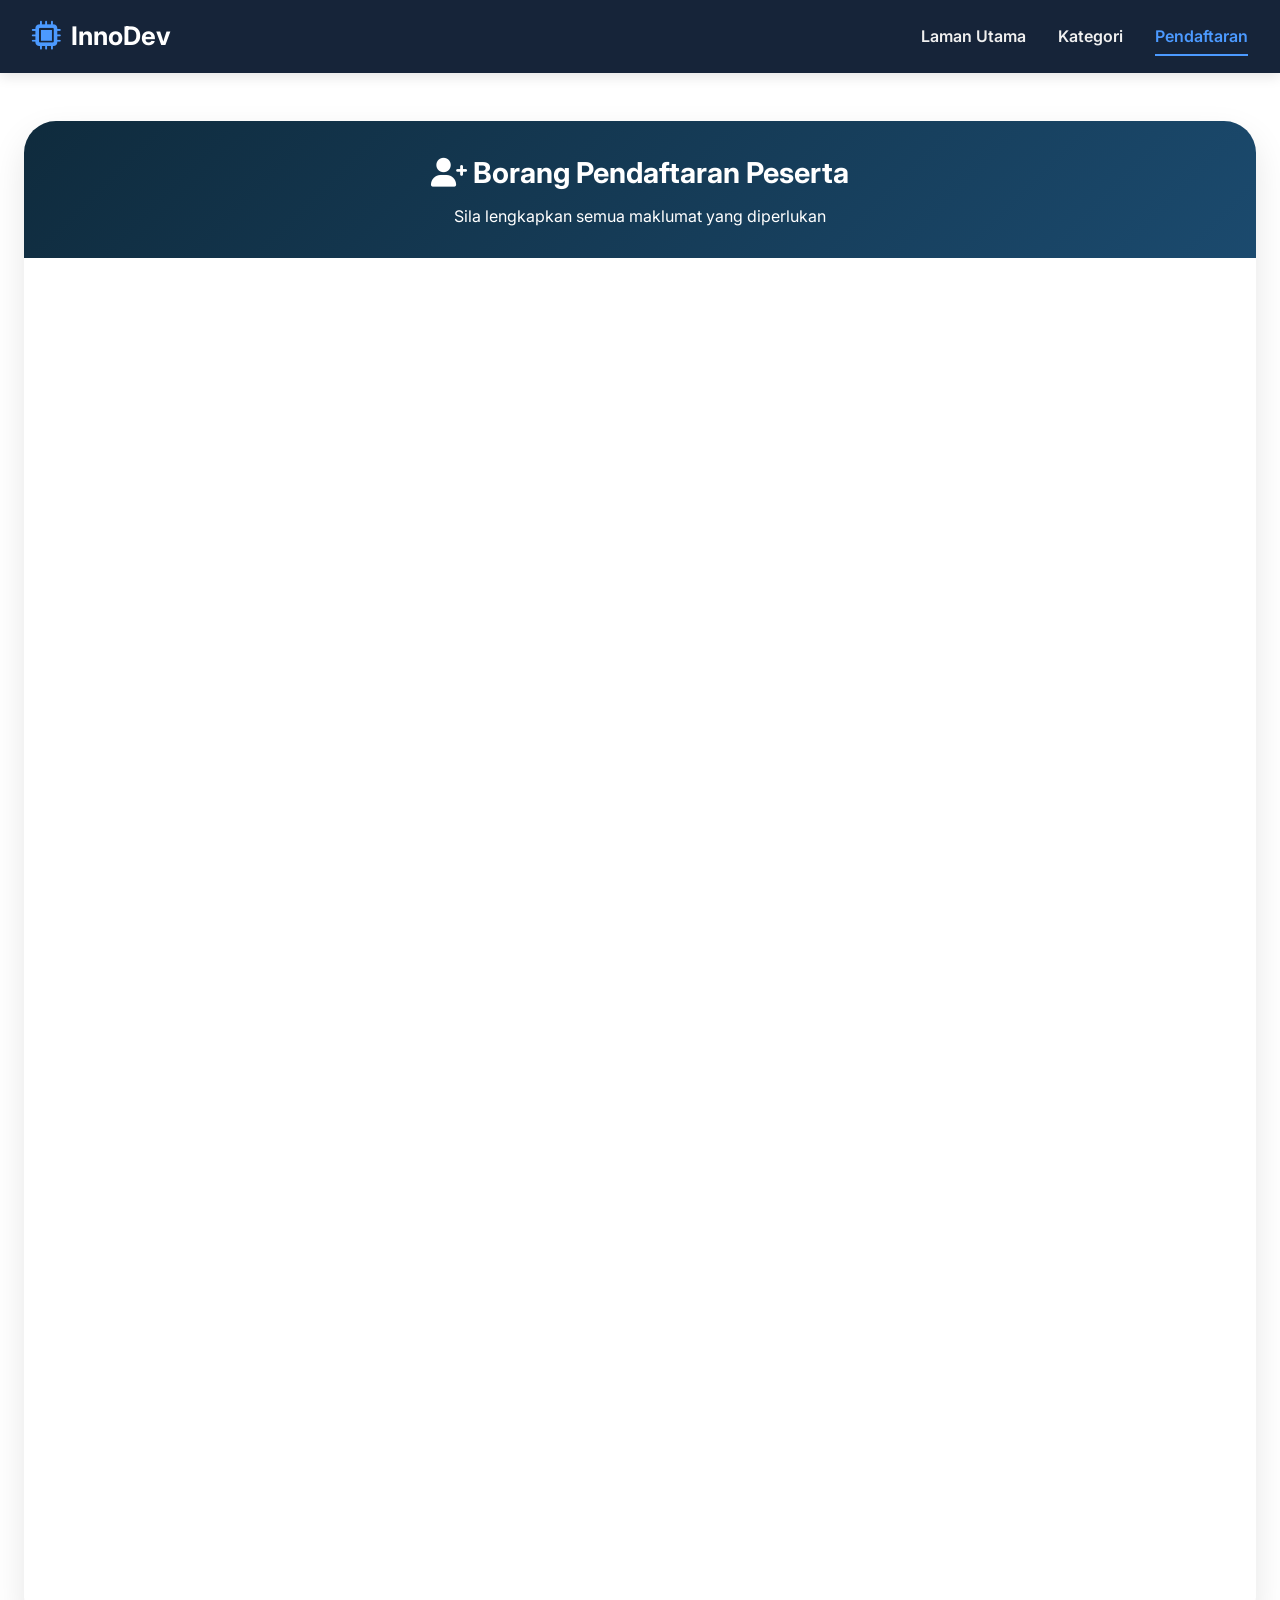
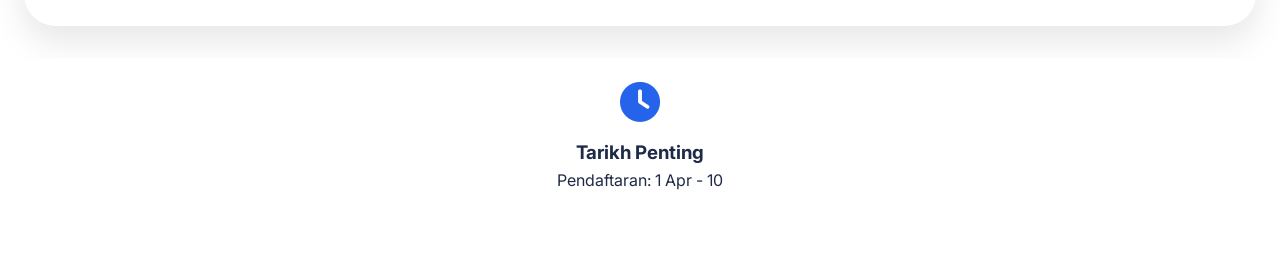
==== daftar.html @ 848b4697 "Add files via upload" ====
<!DOCTYPE html>
<html lang="ms">
<head>
    <meta charset="UTF-8">
    <meta name="viewport" content="width=device-width, initial-scale=1.0">
    <title>Pendaftaran | InnoDev 2026</title>
    <link rel="stylesheet" href="style.css">
    <link href="https://fonts.googleapis.com/css2?family=Inter:wght@300;400;600;700&display=swap" rel="stylesheet">
    <link rel="stylesheet" href="https://cdnjs.cloudflare.com/ajax/libs/font-awesome/6.0.0-beta3/css/all.min.css">
</head>
<body>

    <nav class="navbar">
        <div class="nav-container">
            <div class="logo">
                <i class="fas fa-microchip"></i>
                <span>InnoDev</span>
            </div>
            <ul class="nav-links">
                <li><a href="index.html">Laman Utama</a></li>
                <li><a href="kategori.html">Kategori</a></li>
                <li><a href="daftar.html" class="active">Pendaftaran</a></li>
            </ul>
            <div class="hamburger">
                <span></span>
                <span></span>
                <span></span>
            </div>
        </div>
    </nav>

    <main>
        <section class="daftar-section">
            <div class="container">
                <div class="form-container">
                    <div class="form-header">
                        <h2><i class="fas fa-user-plus"></i> Borang Pendaftaran Peserta</h2>
                        <p>Sila lengkapkan semua maklumat yang diperlukan</p>
                    </div>
                    <div class="form-embed-wrapper">
                        <iframe class="google-form-iframe" 
                            src="https://docs.google.com/forms/d/e/1FAIpQLScdlkq4_iUeVs3uIC7TVuunOfCUPGfjQRU1evwpNEHklO0zPQ/viewform?embedded=true" 
                            width="100%" 
                            height="1320" 
                            frameborder="0" 
                            marginheight="0" 
                            marginwidth="0">
                            Loading…
                        </iframe>
                    </div>
                </div>

                <div class="daftar-grafik">
                    <div class="daftar-info-card">
                        <i class="fas fa-clock"></i>
                        <h3>Tarikh Penting</h3>
                        <p>Pendaftaran: 1 Apr - 10
---- style.css ----
* {
    margin: 0;
    padding: 0;
    box-sizing: border-box;
}

body {
    font-family: 'Inter', sans-serif;
    color: #1e2a47;
    line-height: 1.6;
    /* ========== BACKGROUND IMAGE UNTUK SEMUA PAGE ========== */
    background-image: url('https://images.unsplash.com/photo-1517245386807-bb43f82c33c4?q=80&w=2070&auto=format');
    background-attachment: fixed;
    background-size: cover;
    background-position: center;
    background-repeat: no-repeat;
}

/* Supaya content nampak jelas di atas background */
main {
    background: rgba(255, 255, 255, 0.88);
    backdrop-filter: blur(2px);
}

.container {
    max-width: 1280px;
    margin: 0 auto;
    padding: 0 1.5rem;
}

/* ========================================
   NAVIGATION BAR
   ======================================== */
.navbar {
    background-color: rgba(10, 25, 47, 0.95);
    backdrop-filter: blur(8px);
    box-shadow: 0 4px 12px rgba(0,0,0,0.1);
    position: sticky;
    top: 0;
    z-index: 1000;
    padding: 1rem 0;
}

.nav-container {
    max-width: 1280px;
    margin: 0 auto;
    display: flex;
    justify-content: space-between;
    align-items: center;
    padding: 0 2rem;
}

.logo {
    display: flex;
    align-items: center;
    gap: 0.6rem;
    font-size: 1.6rem;
    font-weight: 700;
    color: white;
}

.logo i {
    font-size: 1.8rem;
    color: #4c9aff;
}

.nav-links {
    display: flex;
    list-style: none;
    gap: 2rem;
}

.nav-links li a {
    text-decoration: none;
    font-weight: 600;
    color: #f0f0f0;
    transition: color 0.3s;
    padding: 0.5rem 0;
}

.nav-links li a:hover,
.nav-links li a.active {
    color: #4c9aff;
    border-bottom: 2px solid #4c9aff;
}

.hamburger {
    display: none;
    flex-direction: column;
    cursor: pointer;
}

.hamburger span {
    width: 28px;
    height: 3px;
    background: white;
    margin: 4px 0;
    border-radius: 4px;
}

/* ========================================
   HERO SECTION (Home Page)
   ======================================== */
.hero-section {
    position: relative;
    background-image: url('https://images.unsplash.com/photo-1522071820081-009f0129c71c?q=80&w=2070&auto=format&fit=crop');
    background-size: cover;
    background-position: center;
    min-height: 85vh;
    display: flex;
    align-items: center;
    justify-content: center;
    text-align: center;
}

.hero-section::before {
    content: "";
    position: absolute;
    top: 0;
    left: 0;
    width: 100%;
    height: 100%;
    background: inherit;
    filter: blur(10px) brightness(0.6);
    transform: scale(1.05);
    z-index: 0;
}

.hero-overlay {
    position: absolute;
    top: 0;
    left: 0;
    width: 100%;
    height: 100%;
    background: rgba(0, 0, 0, 0.55);
    z-index: 1;
}

.hero-content {
    position: relative;
    z-index: 2;
    color: white;
    max-width: 900px;
    padding: 2rem;
}

.hero-content h1 {
    font-size: 3rem;
    font-weight: 800;
    margin-bottom: 1rem;
}

.highlight {
    color: #ffd966;
    border-bottom: 3px solid #ffaa33;
}

.tagline {
    font-size: 1.3rem;
    margin-bottom: 2rem;
}

.event-details {
    display: flex;
    flex-wrap: wrap;
    justify-content: center;
    gap: 2rem;
    margin-top: 2rem;
}

.detail-card {
    background: rgba(255,255,255,0.15);
    backdrop-filter: blur(4px);
    padding: 1rem 1.6rem;
    border-radius: 32px;
    display: flex;
    align-items: center;
    gap: 1rem;
    border: 1px solid rgba(255,255,255,0.3);
}

.detail-card i {
    font-size: 1.8rem;
    color: #ffd966;
}

.detail-card div {
    display: flex;
    flex-direction: column;
    text-align: left;
}

.detail-card strong {
    font-size: 0.9rem;
    font-weight: 600;
}

.detail-card span {
    font-size: 0.9rem;
}

/* ========================================
   STATS SECTION (Countdown + Counter)
   ======================================== */
.stats-section {
    padding: 3rem 1rem;
}

.countdown-wrapper {
    display: flex;
    flex-wrap: wrap;
    gap: 2rem;
    justify-content: center;
}

.countdown-card, .participant-card {
    flex: 1;
    min-width: 280px;
    background: rgba(255, 255, 255, 0.95);
    border-radius: 32px;
    padding: 1.8rem;
    text-align: center;
    box-shadow: 0 12px 28px rgba(0,0,0,0.08);
}

.countdown-card h3, .participant-card h3 {
    font-size: 1.5rem;
    margin-bottom: 1.2rem;
    color: #1e2a47;
}

.countdown-timer {
    display: flex;
    justify-content: center;
    gap: 1rem;
    flex-wrap: wrap;
}

.time-box {
    background: #102a4e;
    color: white;
    padding: 1rem;
    border-radius: 20px;
    min-width: 70px;
    text-align: center;
}

.time-box span {
    font-size: 2rem;
    font-weight: 800;
    display: block;
}

.time-box label {
    font-size: 0.7rem;
    text-transform: uppercase;
}

.counter-number {
    font-size: 4rem;
    font-weight: 800;
    color: #2c7da0;
    background: #eef2fa;
    display: inline-block;
    padding: 0.2rem 1.5rem;
    border-radius: 60px;
    margin: 0.5rem 0;
}

.counter-note {
    font-size: 0.8rem;
    color: #6c757d;
}

.refresh-info {
    margin-top: 1rem;
    font-size: 0.8rem;
    background: #e9ecef;
    display: inline-block;
    padding: 0.4rem 1rem;
    border-radius: 50px;
}

/* ========================================
   MAP SECTION
   ======================================== */
.map-section {
    padding: 3rem 0;
}

.section-card {
    background: rgba(255, 255, 255, 0.95);
    border-radius: 28px;
    padding: 1.5rem;
    box-shadow: 0 6px 18px rgba(0,0,0,0.05);
}

.section-card h3 {
    font-size: 1.5rem;
    margin-bottom: 1rem;
    color: #1e2a47;
    border-left: 5px solid #4c9aff;
    padding-left: 1rem;
}

.map-container {
    border-radius: 20px;
    overflow: hidden;
}

.map-caption {
    font-size: 0.85rem;
    margin-top: 0.8rem;
    color: #6c757d;
}

/* ========================================
   GALLERY SECTION (Horizontal Images)
   ======================================== */
.gallery-section {
    padding: 3rem 0;
}

.gallery-section h3 {
    font-size: 1.8rem;
    margin-bottom: 2rem;
    text-align: center;
    color: #1e2a47;
}

.image-row {
    display: flex;
    flex-wrap: wrap;
    gap: 1.5rem;
    justify-content: center;
}

.image-card {
    flex: 1;
    min-width: 200px;
    max-width: 280px;
    background: rgba(255, 255, 255, 0.95);
    border-radius: 20px;
    overflow: hidden;
    box-shadow: 0 8px 20px rgba(0,0,0,0.1);
    transition: transform 0.3s;
}

.image-card:hover {
    transform: translateY(-5px);
}

.image-card img {
    width: 100%;
    height: 200px;
    object-fit: cover;
}

.image-card p {
    padding: 0.8rem;
    text-align: center;
    font-weight: 600;
    color: #1e2a47;
}

/* ========================================
   KATEGORI PAGE STYLES
   ======================================== */
.page-header {
    background: linear-gradient(135deg, #0f2b3d, #1b4a6e);
    color: white;
    padding: 4rem 0;
    text-align: center;
}

.page-header h1 {
    font-size: 2.5rem;
    margin-bottom: 0.5rem;
}

.kategori-grid {
    padding: 4rem 0;
}

.grid-container {
    display: flex;
    flex-wrap: wrap;
    gap: 2rem;
    justify-content: center;
    max-width: 1280px;
    margin: 0 auto;
    padding: 0 1.5rem;
}

.kategori-card {
    background: rgba(255, 255, 255, 0.95);
    border-radius: 24px;
    overflow: hidden;
    flex: 1;
    min-width: 300px;
    max-width: 500px;
    box-shadow: 0 20px 35px rgba(0,0,0,0.1);
    transition: transform 0.3s;
}

.kategori-card:hover {
    transform: translateY(-8px);
}

.card-header {
    padding: 1.8rem;
    text-align: center;
    color: white;
}

.kategori-card:nth-child(1) .card-header {
    background: linear-gradient(135deg, #2563eb, #1e40af);
}

.kategori-card:nth-child(2) .card-header {
    background: linear-gradient(135deg, #059669, #047857);
}

.card-header i {
    font-size: 3rem;
    margin-bottom: 0.5rem;
}

.card-header h2 {
    font-size: 1.5rem;
}

.card-body {
    padding: 1.8rem;
}

.syarat-list, .hadiah-list {
    margin: 1.2rem 0;
}

.syarat-list h4, .hadiah-list h4 {
    color: #1e2a47;
    margin-bottom: 0.8rem;
    display: flex;
    align-items: center;
    gap: 0.5rem;
}

.syarat-list ul, .hadiah-list ul {
    list-style: none;
    padding-left: 0;
}

.syarat-list li, .hadiah-list li {
    padding: 0.5rem 0;
    border-bottom: 1px solid #e9ecef;
    display: flex;
    align-items: center;
    gap: 0.7rem;
}

.syarat-list li i {
    color: #2563eb;
    width: 20px;
}

.hadiah-list li i {
    color: #f59e0b;
}

.hadiah-highlight {
    font-weight: 700;
    color: #059669;
}

.btn-kategori {
    display: inline-block;
    background: #1e2a47;
    color: white;
    padding: 0.7rem 1.5rem;
    border-radius: 40px;
    text-decoration: none;
    margin-top: 1rem;
    font-weight: 500;
    transition: background 0.3s;
}

.btn-kategori:hover {
    background: #2c3e66;
}

/* ========================================
   DAFTAR PAGE STYLES
   ======================================== */
.daftar-section {
    padding: 3rem 0;
}

.form-container {
    background: rgba(255, 255, 255, 0.95);
    border-radius: 32px;
    box-shadow: 0 15px 35px rgba(0,0,0,0.1);
    overflow: hidden;
}

.form-header {
    background: linear-gradient(135deg, #0f2b3d, #1b4a6e);
    padding: 1.8rem;
    text-align: center;
    color: white;
}

.form-header h2 {
    font-size: 1.8rem;
    margin-bottom: 0.5rem;
}

.form-embed-wrapper {
    padding: 1.5rem;
    display: flex;
    justify-content: center;
}

.google-form-iframe {
    width: 100%;
    max-width: 800px;
    height: 1320px;
    border: none;
    border-radius: 16px;
}

.daftar-grafik {
    display: flex;
    flex-wrap: wrap;
    gap: 1.5rem;
    justify-content: center;
    margin-top: 2rem;
}

.daftar-info-card {
    background: rgba(255, 255, 255, 0.95);
    border-radius: 24px;
    padding: 1.5rem;
    text-align: center;
    flex: 1;
    min-width: 200px;
}

.daftar-info-card i {
    font-size: 2.5rem;
    color: #2563eb;
    margin-bottom: 1rem;
}

.daftar-note {
    background: rgba(255, 243, 224, 0.95);
    border-left: 5px solid #ffaa33;
    border-radius: 16px;
    padding: 1rem;
    margin-top: 1.5rem;
    text-align: center;
}

/* ========================================
   FOOTER
   ======================================== */
.footer {
    background: rgba(11, 26, 46, 0.95);
    color: #b0c4de;
    text-align: center;
    padding: 2rem;
    margin-top: 2rem;
}

.footer i {
    margin: 0 0.3rem;
    font-size: 1.2rem;
}

/* ========================================
   RESPONSIVE DESIGN
   ======================================== */
@media (max-width: 768px) {
    .nav-links {
        position: fixed;
        top: 70px;
        left: -100%;
        width: 100%;
        height: calc(100vh - 70px);
        background: rgba(15, 26, 44, 0.95);
        backdrop-filter: blur(12px);
        flex-direction: column;
        align-items: center;
        justify-content: center;
        gap: 2rem;
        transition: left 0.3s;
    }
    
    .nav-links.active {
        left: 0;
    }
    
    .hamburger {
        display: flex;
    }
    
    .hero-content h1 {
        font-size: 1.8rem;
    }
    
    .tagline {
        font-size: 1rem;
    }
    
    .event-details {
        flex-direction: column;
        align-items: center;
    }
    
    .time-box span {
        font-size: 1.5rem;
    }
    
    .time-box {
        min-width: 60px;
    }
    
    .counter-number {
        font-size: 3rem;
    }
    
    .image-row {
        flex-direction: column;
        align-items: center;
    }
    
    .image-card {
        max-width: 100%;
    }
    
    .grid-container {
        flex-direction: column;
        align-items: center;
    }
    
    .kategori-card {
        max-width: 100%;
    }
    
    .google-form-iframe {
        height: 1000px;
    }
}
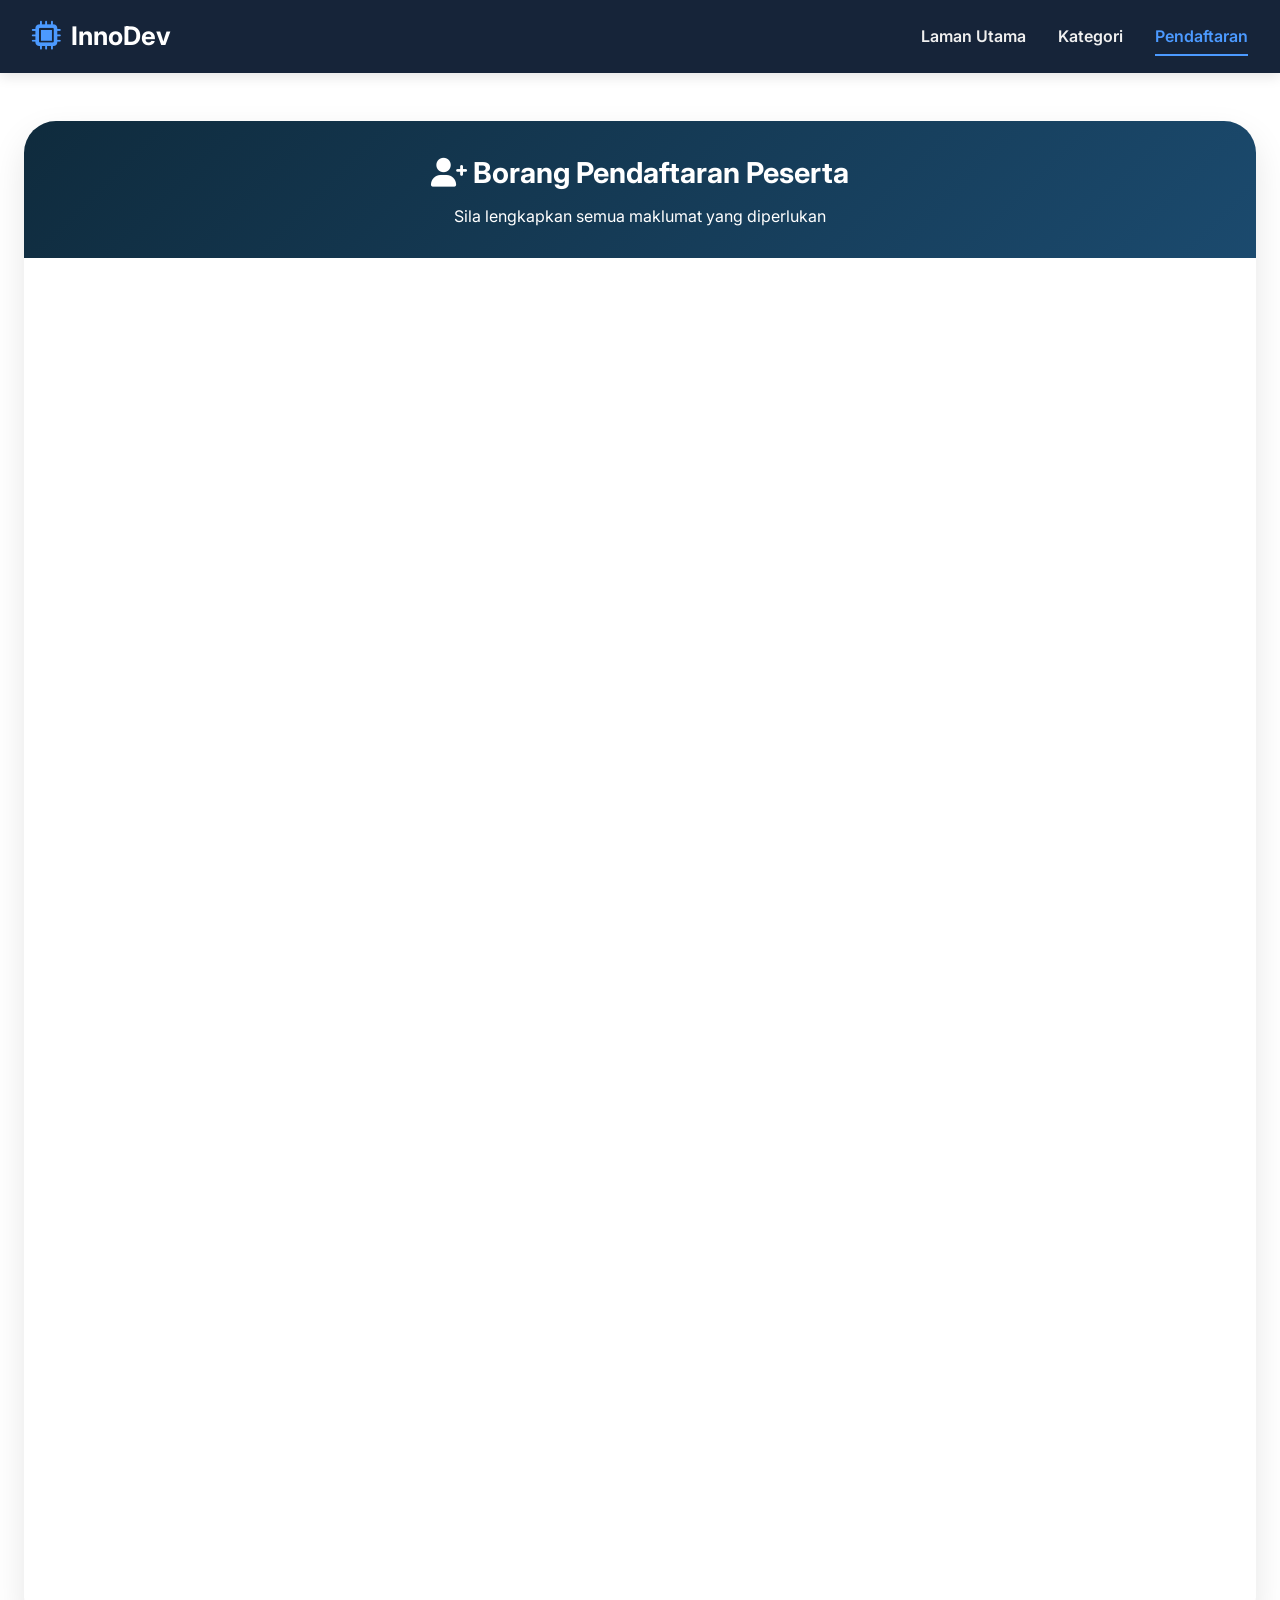
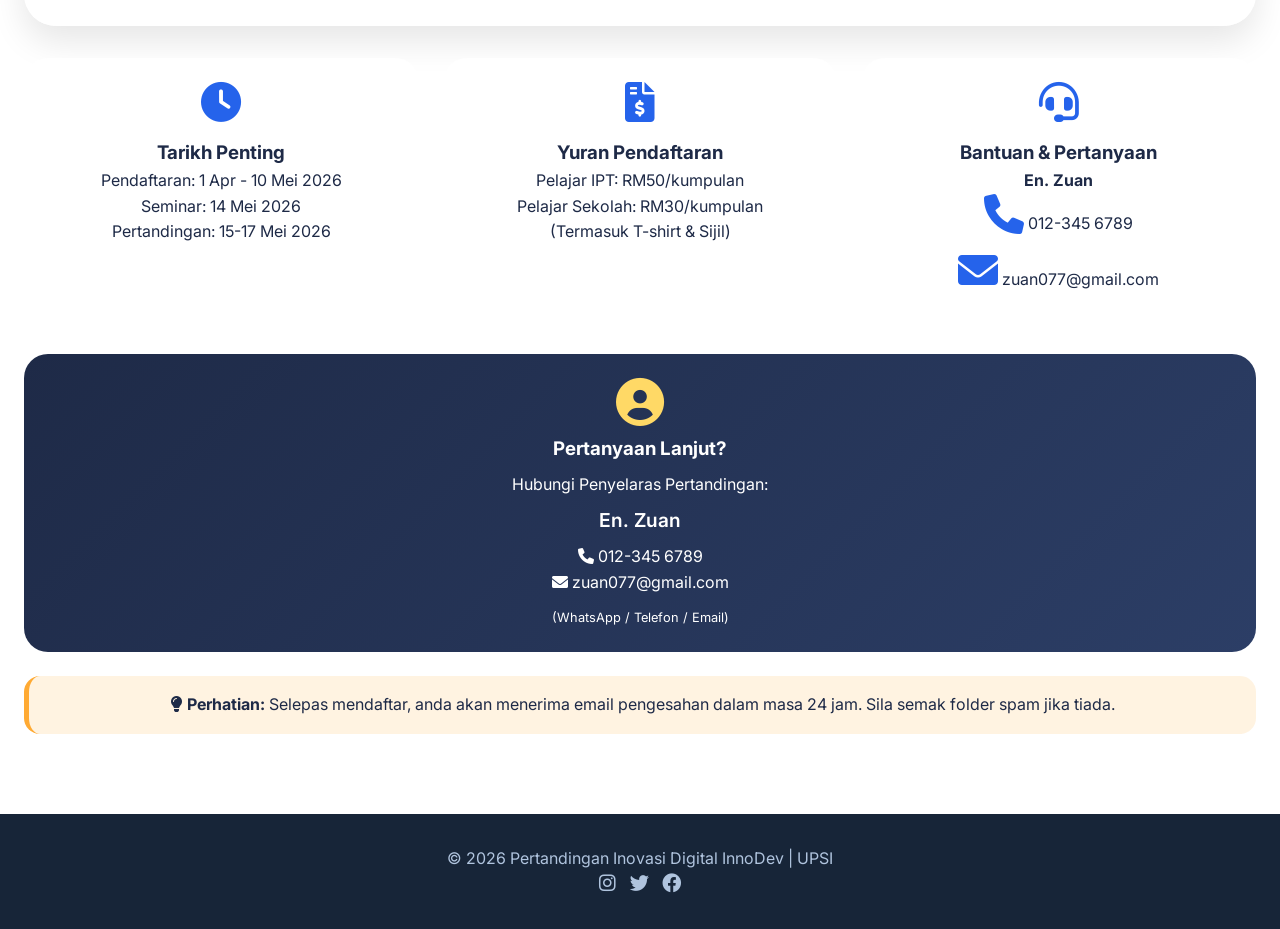
==== commit dcddb0e7: "Update daftar.html" ====
--- a/daftar.html
+++ b/daftar.html
@@ -54,4 +54,47 @@
                     <div class="daftar-info-card">
                         <i class="fas fa-clock"></i>
                         <h3>Tarikh Penting</h3>
-                        <p>Pendaftaran: 1 Apr - 10+                        <p>Pendaftaran: 1 Apr - 10 Mei 2026<br>Seminar: 14 Mei 2026<br>Pertandingan: 15-17 Mei 2026</p>
+                    </div>
+                    <div class="daftar-info-card">
+                        <i class="fas fa-file-invoice-dollar"></i>
+                        <h3>Yuran Pendaftaran</h3>
+                        <p>Pelajar IPT: RM50/kumpulan<br>Pelajar Sekolah: RM30/kumpulan<br>(Termasuk T-shirt & Sijil)</p>
+                    </div>
+                    <div class="daftar-info-card">
+                        <i class="fas fa-headset"></i>
+                        <h3>Bantuan & Pertanyaan</h3>
+                        <p><strong>En. Zuan</strong><br>
+                        <i class="fas fa-phone"></i> 012-345 6789<br>
+                        <i class="fas fa-envelope"></i> zuan077@gmail.com</p>
+                    </div>
+                </div>
+
+                <!-- Contact Info En. Zuan - Additional Card -->
+                <div class="contact-card" style="background: linear-gradient(135deg, #1e2a47, #2c3e66); border-radius: 24px; padding: 1.5rem; margin-top: 1.5rem; text-align: center; color: white;">
+                    <i class="fas fa-user-circle" style="font-size: 3rem; color: #ffd966; margin-bottom: 0.5rem;"></i>
+                    <h3 style="margin-bottom: 0.5rem;">Pertanyaan Lanjut?</h3>
+                    <p>Hubungi Penyelaras Pertandingan:</p>
+                    <p style="font-size: 1.2rem; font-weight: 600; margin: 0.5rem 0;">En. Zuan</p>
+                    <p><i class="fas fa-phone"></i> 012-345 6789</p>
+                    <p><i class="fas fa-envelope"></i> zuan077@gmail.com</p>
+                    <p style="font-size: 0.8rem; margin-top: 0.8rem;">(WhatsApp / Telefon / Email)</p>
+                </div>
+
+                <div class="daftar-note" style="background: rgba(255, 243, 224, 0.95); border-left: 5px solid #ffaa33; border-radius: 16px; padding: 1rem; margin-top: 1.5rem; text-align: center;">
+                    <i class="fas fa-lightbulb"></i> <strong>Perhatian:</strong> Selepas mendaftar, anda akan menerima email pengesahan dalam masa 24 jam. Sila semak folder spam jika tiada.
+                </div>
+            </div>
+        </section>
+    </main>
+
+    <footer class="footer">
+        <div class="container">
+            <p>&copy; 2026 Pertandingan Inovasi Digital InnoDev | UPSI</p>
+            <p><i class="fab fa-instagram"></i> <i class="fab fa-twitter"></i> <i class="fab fa-facebook"></i></p>
+        </div>
+    </footer>
+
+    <script src="script.js"></script>
+</body>
+</html>
